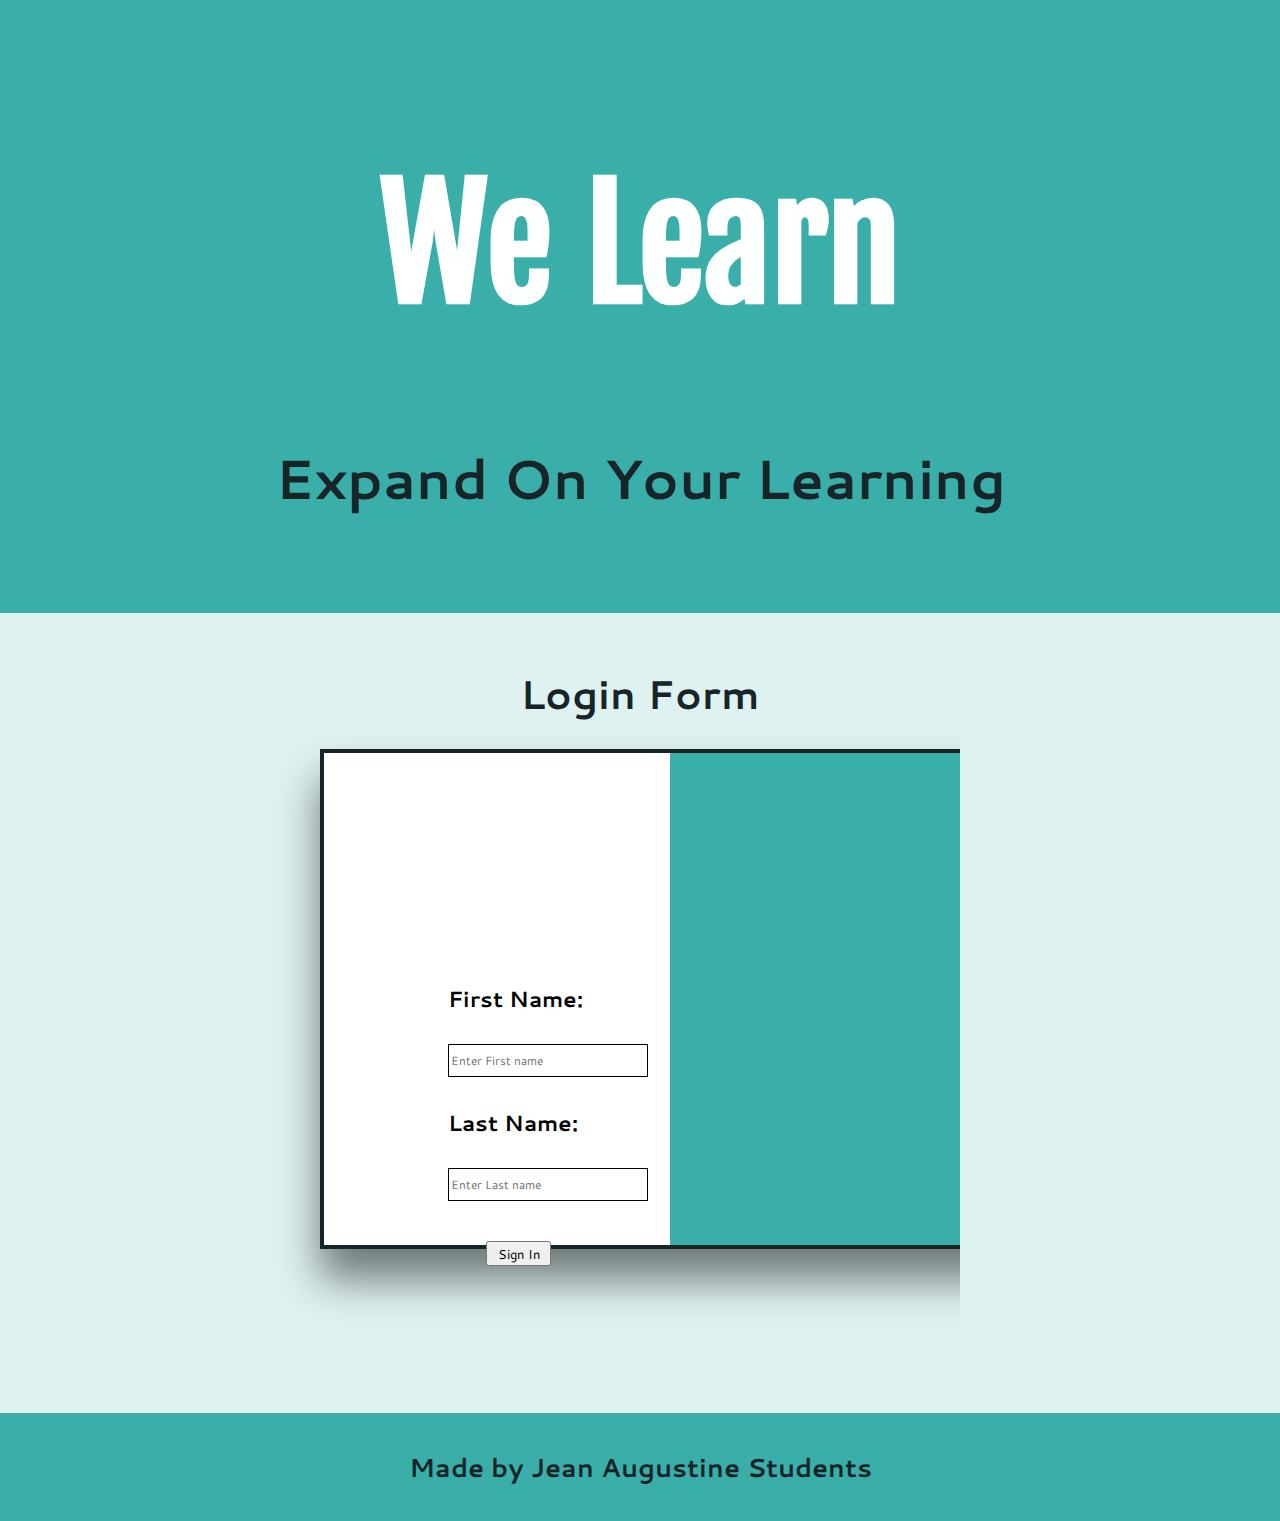
==== sign.html @ 7a78fd85 "Add files via upload" ====
<!DOCTYPE html>
<html>
<head>

  <meta charset="utf-8">
  <meta name="viewport" content="width=device-width, initial scale=1.0">

  <link href="https://fonts.googleapis.com/css?family=Fjalla+One" rel="stylesheet">
  <link href="https://fonts.googleapis.com/css?family=Cantarell" rel="stylesheet">

  <link href="sign.css" type="text/css" rel="stylesheet">

  <script>

    function checkForm(form)
    {
      if(form.firstname.value == "") {
        alert("Error: First name is empty!");
        form.firstname.focus();
        return false;
      }

      if (form.lastname.value == "") {
        alert("Error: Last name is empty!");
        form.lastname.focus();
        return false;
      }

      return true;
    }

  </script>


</head>
<body>

  <div class="header">
    <h1>We Learn</h1>
    <h2>Expand On Your Learning</h2>
  </div>

  <div class="row">
    <div class="column side"></div>
    <div class="column middle">

        <h2 class="login"> Login Form</h2>

        <div class="container">
          <div class="left"></div>
          <div class="right"></div>
        </div>

        <form action="welcome.html" method="post" onsubmit="return checkForm(this);">

        <div class="move">
          <h3>First Name:</h3>
          <input type="text" placeholder="Enter First name" name="firstname" >
        </div>

        <div class="move1">
          <h3>Last Name:</h3>
          <input type="text" placeholder="Enter Last name" name="lastname" >
        </div>

        <div class="move2">
          <input type="submit" value="Sign In">
        </div>
      </form>

    </div>
    <div class="column side"></div>
  </div>

  <div class="footer">
    <h3 class="text">Made by Jean Augustine Students</h3>
  </div>

</body>
</html>
---- sign.css ----
* {
    box-sizing: border-box;
}

body {
    margin: 0;
}

/* Style the header */
.header {
    background-color: #3AAFA9;
    padding: 50px;
    text-align: center;
}

/* Create three unequal columns that floats next to each other */
.column {
    float: left;
    padding-top: 1.5%;
}

/* Left and right column */
.column.side {
    width: 25%;
    background-color: #DEF2F1;
    height:800px;
}

/* Middle column */
.column.middle {
    width: 50%;
    background-color: #DEF2F1;
    height:800px;
}

/* Clear floats after the columns */
.row:after {
    content: "";
    display: table;
    clear: both;
}

/* Style the footer */
.footer {
    background-color: #3AAFA9;
    padding: 10px;
    text-align: center;
}

/* Responsive layout - makes the three columns stack on top of each other instead of next to each other */
@media (max-width: 800px) {
    .column.side, .column.middle {
        width: 100%;
    }
}

@media (max-width: 800px) {
  .container {
    height:500px;
    width:175px;
    background: white;
    margin:0 auto;
    border: 4px solid #17252A;
    box-shadow: 0 30px 40px rgba(0,0,0,.5);
    text-align:center;
  }
}

h1 {
  font-family: 'Fjalla One', sans-serif;
  font-size:150px;
  color: #FEFFFF;
  text-align:center;
}

h2 {
  font-family: 'Cantarell', sans-serif;
  font-size:55px;
  color:#17252A;
  text-align: center;
}

.text {
  font-family: 'Cantarell', sans-serif;
  font-size:26px;
  color:#17252A;
  text-align:center;
}

.login {
  font-family: 'Cantarell', sans-serif;
  font-size:40px;
  color:#17252A;
  text-align:center;
}

.container {
  width:700px;
  height:500px;
  background: white;
  margin:0 auto;
  border: 4px solid #17252A;
  box-shadow: 0 30px 40px rgba(0,0,0,.5);
  text-align:center;
  margin-top:-1%;
}

.container .right {
  float:right;
  width:50%;
  height:492px;
  background-color:#3AAFA9;
  background:cover;
}

input[type=text] {
    width: 200px;
    height: 33px;
    margin: 8px 0;
    display: inline-block;
    border: 1px solid #000;
    box-sizing: border-box;
    font-size: 12px;
    font-family: 'Cantarell', sans-serif;
}

input[type=submit] {
  width:65px;
  font-family: 'Cantarell', sans-serif;
  margin-top: 5%;
  margin-left: 26%;
}

.move {
  margin-top: -45%;
  margin-left: 20%;
}

.move1 {
  margin-top: 1%;
  margin-left: 20%;
}

h3 {
  font-family: 'Cantarell', sans-serif;
  font-size: 22px;
}
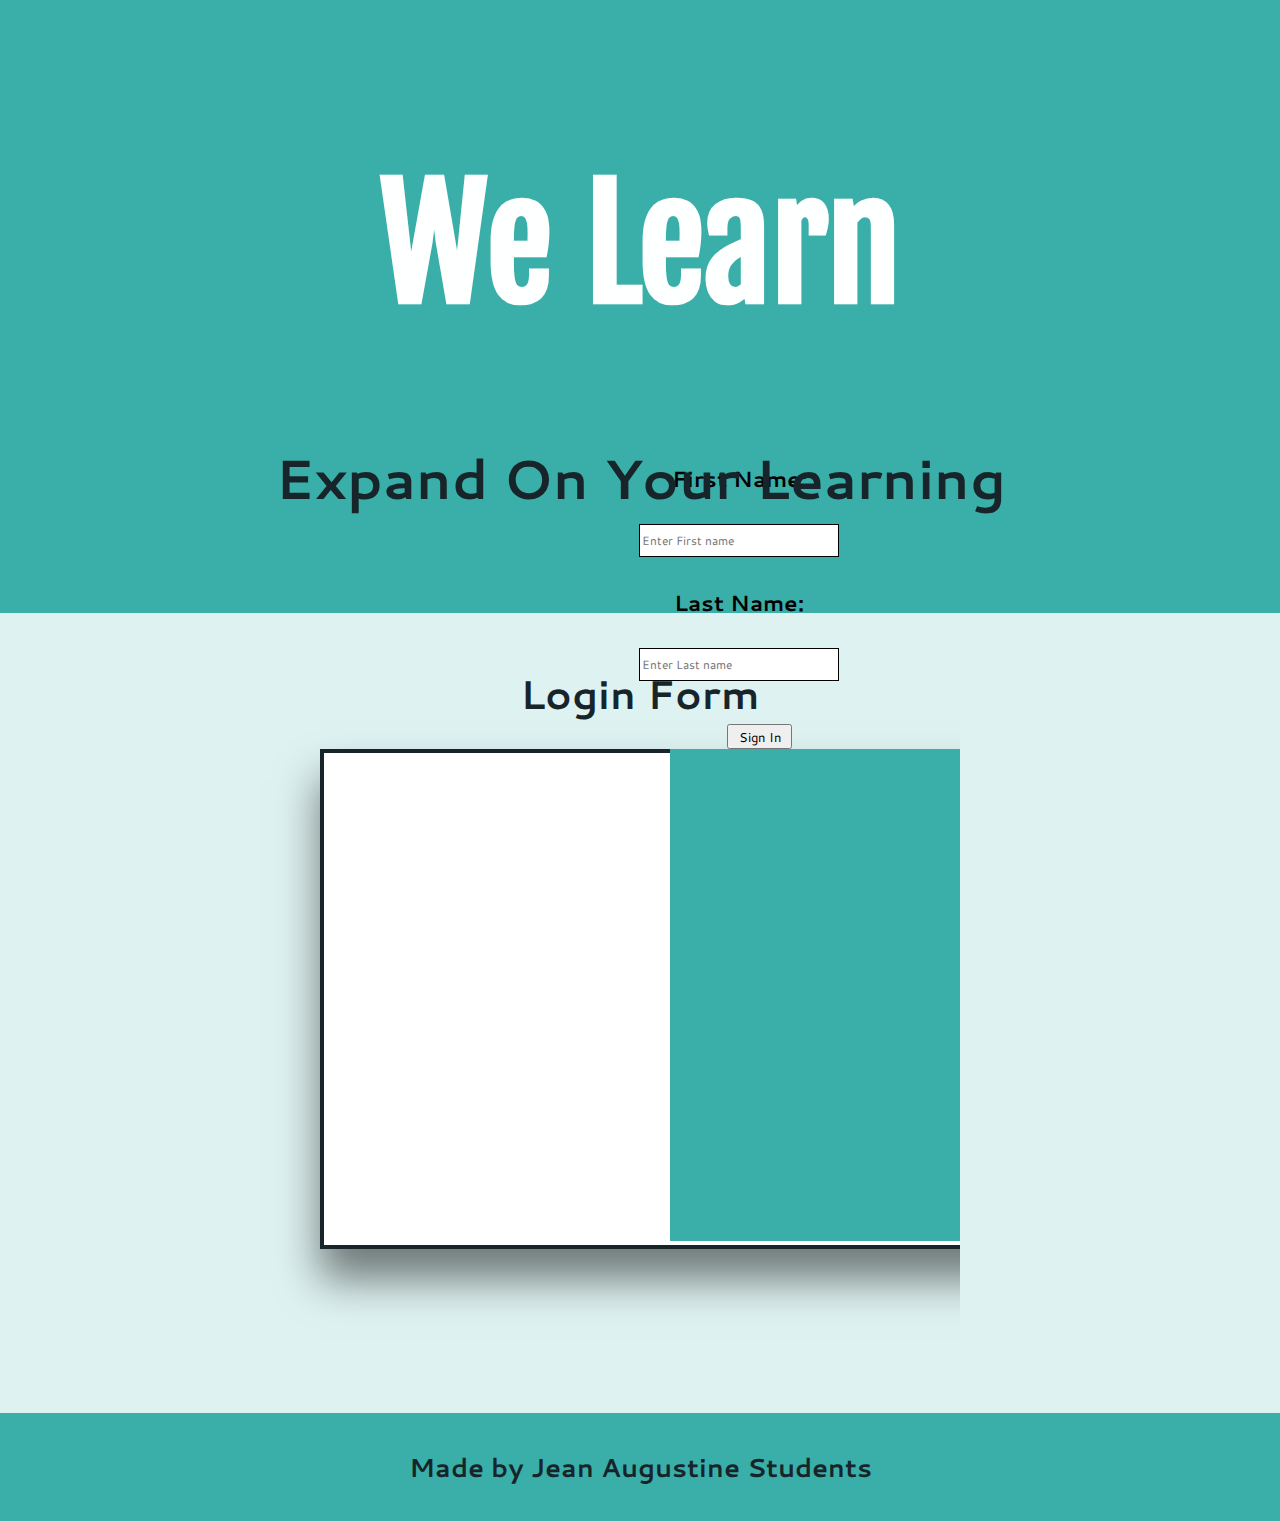
==== commit 135f7ea0: "Update sign.html" ====
--- a/sign.html
+++ b/sign.html
@@ -8,8 +8,8 @@
   <link href="https://fonts.googleapis.com/css?family=Fjalla+One" rel="stylesheet">
   <link href="https://fonts.googleapis.com/css?family=Cantarell" rel="stylesheet">
 
-  <link href="sign.css" type="text/css" rel="stylesheet">
-
+  <link href="sign_mobile.css" rel="stylesheet" media="screen and (min-width:0px)">
+  <link href="sign.css" rel="stylesheet" media="screen and (min-width:700px)">
   <script>
 
     function checkForm(form)
@@ -47,26 +47,31 @@
         <h2 class="login"> Login Form</h2>
 
         <div class="container">
-          <div class="left"></div>
+          <div class="left">
+
+            <form action="welcome.html" method="post" onsubmit="return checkForm(this);">
+
+          <div class="all_move">
+            <div class="move">
+              <h3>First Name:</h3>
+              <input type="text" placeholder="Enter First name" name="firstname" >
+            </div>
+
+            <div class="move1">
+              <h3>Last Name:</h3>
+              <input type="text" placeholder="Enter Last name" name="lastname" >
+            </div>
+
+            <div class="move2">
+              <input type="submit" value="Sign In">
+            </div>
+          </div>
+          </form>
+
+
+          </div>
           <div class="right"></div>
         </div>
-
-        <form action="welcome.html" method="post" onsubmit="return checkForm(this);">
-
-        <div class="move">
-          <h3>First Name:</h3>
-          <input type="text" placeholder="Enter First name" name="firstname" >
-        </div>
-
-        <div class="move1">
-          <h3>Last Name:</h3>
-          <input type="text" placeholder="Enter Last name" name="lastname" >
-        </div>
-
-        <div class="move2">
-          <input type="submit" value="Sign In">
-        </div>
-      </form>
 
     </div>
     <div class="column side"></div>
